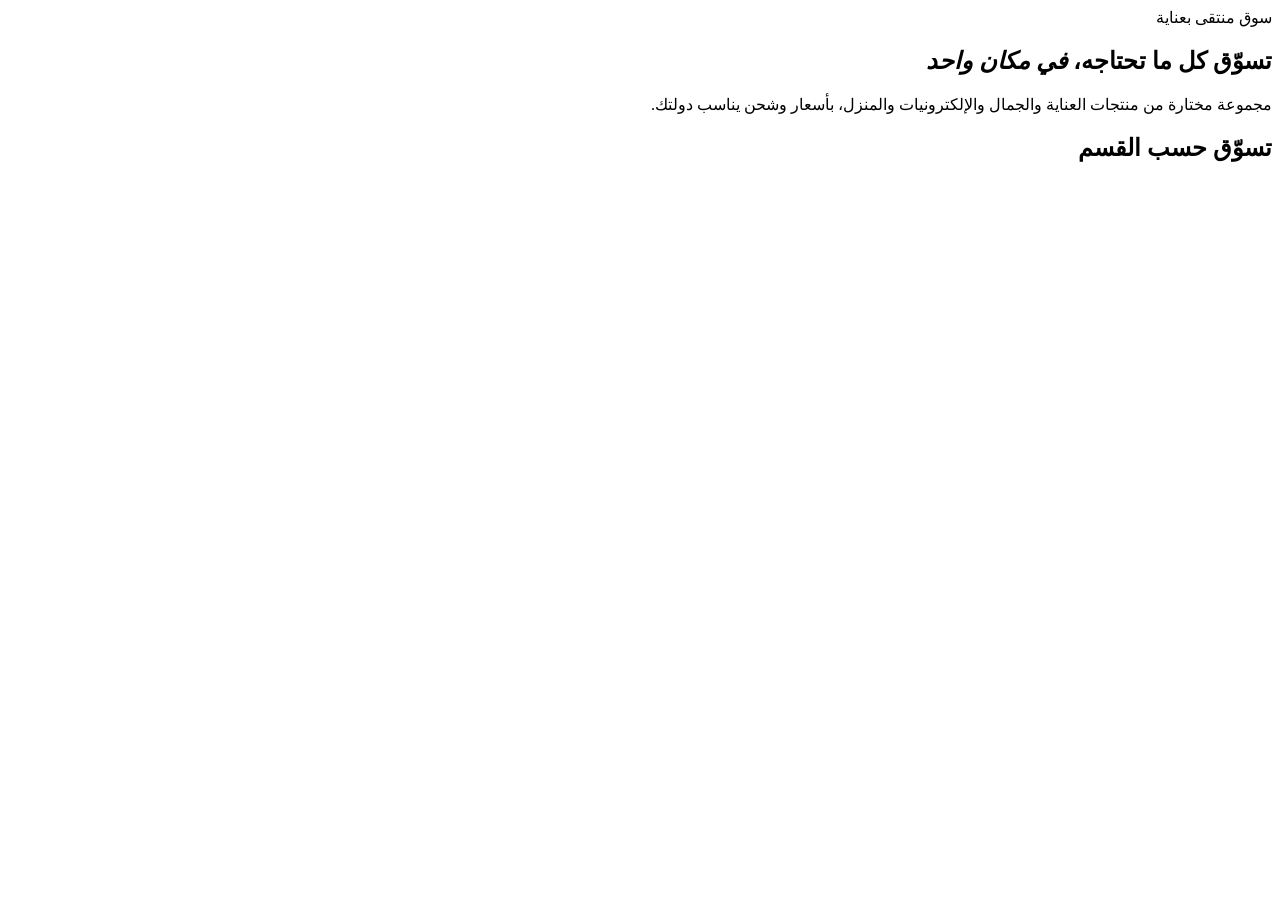
==== index.html @ cc381d41 "Add files via upload" ====
<!DOCTYPE html>
<html lang="ar" dir="rtl">
<head>
<meta charset="UTF-8" />
<meta name="viewport" content="width=device-width, initial-scale=1.0" />
<title>M-SHOP | متجرك للتسوق أونلاين</title>
<link rel="icon" href="assets/img/logo.png" />
<link rel="preconnect" href="https://fonts.googleapis.com">
<link href="https://fonts.googleapis.com/css2?family=Aref+Ruqaa:wght@400;700&family=Tajawal:wght@400;500;700&display=swap" rel="stylesheet">
<link rel="stylesheet" href="assets/css/style.css" />
</head>
<body>

<header class="site-header"><div id="headerMount"></div></header>

<section class="hero">
  <div class="container hero-inner">
    <span class="eyebrow">سوق منتقى بعناية</span>
    <h1>تسوّق كل ما تحتاجه، <em>في مكان واحد</em></h1>
    <p>مجموعة مختارة من منتجات العناية والجمال والإلكترونيات والمنزل، بأسعار وشحن يناسب دولتك.</p>
  </div>
</section>

<div class="arch-divider"><span></span><span></span><span></span></div>

<main class="container">

  <section class="section" id="catSection">
    <div class="section-head">
      <h2>تسوّق حسب القسم</h2>
      <span class="muted" id="countryNote"></span>
    </div>
    <div class="cat-grid" id="catGrid"></div>
  </section>

  <section class="section" id="featuredSection" style="display:none;">
    <div class="section-head">
      <h2>الأكثر طلبًا</h2>
      <span class="muted">مختارة لدولتك</span>
    </div>
    <div class="prod-grid" id="featuredGrid"></div>
  </section>

</main>

<footer class="site-footer"><div id="footerMount"></div></footer>

<script src="assets/js/data.js"></script>
<script src="assets/js/main.js"></script>
<script>
  renderHeader("headerMount");
  renderFooter("footerMount");

  const country = getCountry();
  const catGrid = document.getElementById("catGrid");
  const countryNote = document.getElementById("countryNote");

  countryNote.textContent = country
    ? "الأقسام والمنتجات المتاحة في " + countryName(country)
    : "اختر دولتك لعرض المنتجات المتاحة لديك";

  catGrid.innerHTML = CATEGORIES.map((cat) => {
    const count = getProducts({ country, category: cat.id }).length;
    return `
      <a class="cat-card" href="${buildUrl("category.html", { cat: cat.id })}">
        <div class="cat-name">${cat.name}</div>
        <span class="cat-count">${count > 0 ? count + " منتج متاح" : "قريبًا"}</span>
      </a>
    `;
  }).join("");

  if (country) {
    const featured = getProducts({ country });
    if (featured.length) {
      document.getElementById("featuredSection").style.display = "block";
      document.getElementById("featuredGrid").innerHTML = featured
        .map(
          (p) => `
        <div class="prod-card">
          <a class="prod-thumb" href="${buildUrl("product.html", { id: p.id })}">
            <img src="${p.image}" alt="${p.name}" loading="lazy" />
          </a>
          <div class="prod-body">
            <span class="prod-cat-tag">${CATEGORIES.find((c) => c.id === p.category)?.name || ""}</span>
            <a class="prod-name" href="${buildUrl("product.html", { id: p.id })}">${p.name}</a>
            <div class="prod-price">${p.price} <span>${p.currency}</span></div>
            <a class="btn btn-gold" href="${buildUrl("product.html", { id: p.id })}">عرض التفاصيل</a>
          </div>
        </div>
      `
        )
        .join("");
    }
  }

  // إجبار اختيار الدولة عند أول زيارة
  ensureCountrySelected();
</script>
</body>
</html>
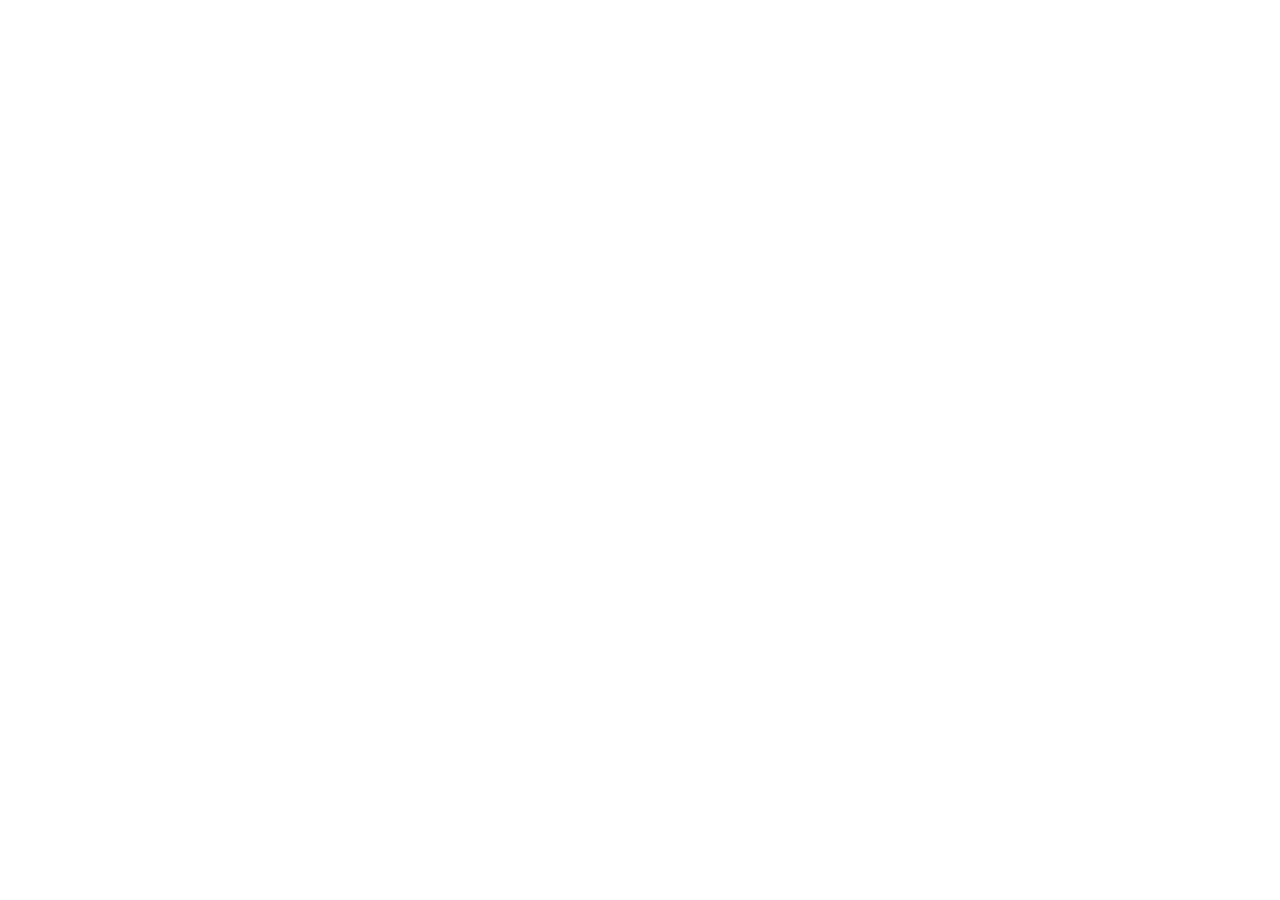
==== commit 8f71b3bc: "Add files via upload" ====
--- a/index.html
+++ b/index.html
@@ -1,100 +1,21 @@
-<!DOCTYPE html>
+<!doctype html>
 <html lang="ar" dir="rtl">
 <head>
-<meta charset="UTF-8" />
-<meta name="viewport" content="width=device-width, initial-scale=1.0" />
-<title>M-SHOP | متجرك للتسوق أونلاين</title>
-<link rel="icon" href="assets/img/logo.png" />
-<link rel="preconnect" href="https://fonts.googleapis.com">
-<link href="https://fonts.googleapis.com/css2?family=Aref+Ruqaa:wght@400;700&family=Tajawal:wght@400;500;700&display=swap" rel="stylesheet">
-<link rel="stylesheet" href="assets/css/style.css" />
+  <meta charset="utf-8" />
+  <meta name="viewport" content="width=device-width, initial-scale=1.0" />
+  <title>لوحة تحكم M-SHOP</title>
+  <script defer src="https://identity.netlify.com/v1/netlify-identity-widget.js"></script>
 </head>
 <body>
-
-<header class="site-header"><div id="headerMount"></div></header>
-
-<section class="hero">
-  <div class="container hero-inner">
-    <span class="eyebrow">سوق منتقى بعناية</span>
-    <h1>تسوّق كل ما تحتاجه، <em>في مكان واحد</em></h1>
-    <p>مجموعة مختارة من منتجات العناية والجمال والإلكترونيات والمنزل، بأسعار وشحن يناسب دولتك.</p>
-  </div>
-</section>
-
-<div class="arch-divider"><span></span><span></span><span></span></div>
-
-<main class="container">
-
-  <section class="section" id="catSection">
-    <div class="section-head">
-      <h2>تسوّق حسب القسم</h2>
-      <span class="muted" id="countryNote"></span>
-    </div>
-    <div class="cat-grid" id="catGrid"></div>
-  </section>
-
-  <section class="section" id="featuredSection" style="display:none;">
-    <div class="section-head">
-      <h2>الأكثر طلبًا</h2>
-      <span class="muted">مختارة لدولتك</span>
-    </div>
-    <div class="prod-grid" id="featuredGrid"></div>
-  </section>
-
-</main>
-
-<footer class="site-footer"><div id="footerMount"></div></footer>
-
-<script src="assets/js/data.js"></script>
-<script src="assets/js/main.js"></script>
-<script>
-  renderHeader("headerMount");
-  renderFooter("footerMount");
-
-  const country = getCountry();
-  const catGrid = document.getElementById("catGrid");
-  const countryNote = document.getElementById("countryNote");
-
-  countryNote.textContent = country
-    ? "الأقسام والمنتجات المتاحة في " + countryName(country)
-    : "اختر دولتك لعرض المنتجات المتاحة لديك";
-
-  catGrid.innerHTML = CATEGORIES.map((cat) => {
-    const count = getProducts({ country, category: cat.id }).length;
-    return `
-      <a class="cat-card" href="${buildUrl("category.html", { cat: cat.id })}">
-        <div class="cat-name">${cat.name}</div>
-        <span class="cat-count">${count > 0 ? count + " منتج متاح" : "قريبًا"}</span>
-      </a>
-    `;
-  }).join("");
-
-  if (country) {
-    const featured = getProducts({ country });
-    if (featured.length) {
-      document.getElementById("featuredSection").style.display = "block";
-      document.getElementById("featuredGrid").innerHTML = featured
-        .map(
-          (p) => `
-        <div class="prod-card">
-          <a class="prod-thumb" href="${buildUrl("product.html", { id: p.id })}">
-            <img src="${p.image}" alt="${p.name}" loading="lazy" />
-          </a>
-          <div class="prod-body">
-            <span class="prod-cat-tag">${CATEGORIES.find((c) => c.id === p.category)?.name || ""}</span>
-            <a class="prod-name" href="${buildUrl("product.html", { id: p.id })}">${p.name}</a>
-            <div class="prod-price">${p.price} <span>${p.currency}</span></div>
-            <a class="btn btn-gold" href="${buildUrl("product.html", { id: p.id })}">عرض التفاصيل</a>
-          </div>
-        </div>
-      `
-        )
-        .join("");
+  <script src="https://unpkg.com/decap-cms@^3.0.0/dist/decap-cms.js"></script>
+  <script>
+    if (window.netlifyIdentity) {
+      window.netlifyIdentity.on("init", (user) => {
+        if (!user) {
+          window.netlifyIdentity.open();
+        }
+      });
     }
-  }
-
-  // إجبار اختيار الدولة عند أول زيارة
-  ensureCountrySelected();
-</script>
+  </script>
 </body>
 </html>
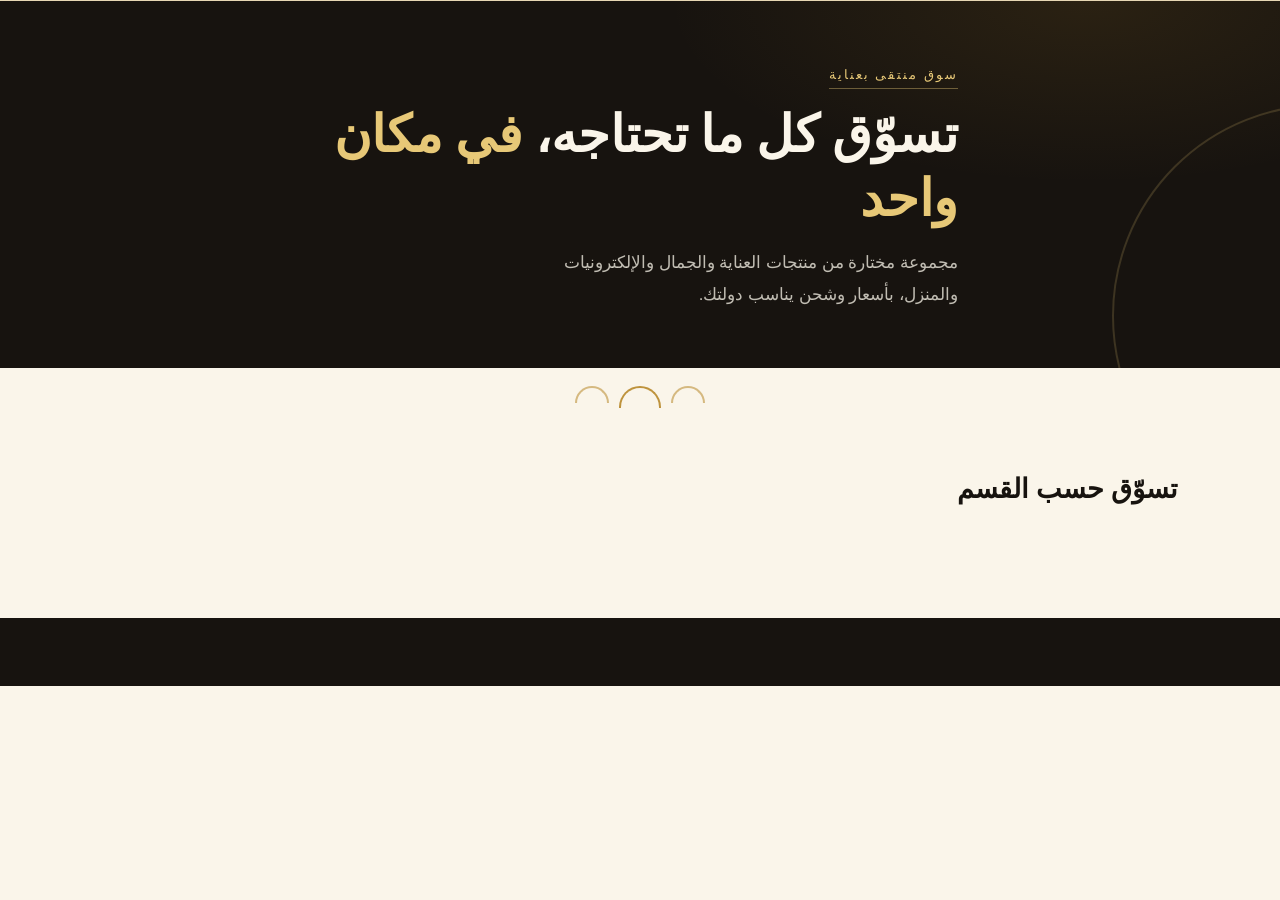
==== commit 523add01: "Add files via upload" ====
--- a/index.html
+++ b/index.html
@@ -1,21 +1,115 @@
-<!doctype html>
+<!DOCTYPE html>
 <html lang="ar" dir="rtl">
 <head>
-  <meta charset="utf-8" />
-  <meta name="viewport" content="width=device-width, initial-scale=1.0" />
-  <title>لوحة تحكم M-SHOP</title>
-  <script defer src="https://identity.netlify.com/v1/netlify-identity-widget.js"></script>
+<meta charset="UTF-8" />
+<meta name="viewport" content="width=device-width, initial-scale=1.0" />
+<title>M-SHOP | متجرك للتسوق أونلاين</title>
+<link rel="icon" href="assets/img/logo.png" />
+<link rel="preconnect" href="https://fonts.googleapis.com">
+<link href="https://fonts.googleapis.com/css2?family=Aref+Ruqaa:wght@400;700&family=Tajawal:wght@400;500;700&display=swap" rel="stylesheet">
+<link rel="stylesheet" href="assets/css/style.css" />
+<script defer src="https://identity.netlify.com/v1/netlify-identity-widget.js"></script>
 </head>
 <body>
-  <script src="https://unpkg.com/decap-cms@^3.0.0/dist/decap-cms.js"></script>
-  <script>
-    if (window.netlifyIdentity) {
-      window.netlifyIdentity.on("init", (user) => {
-        if (!user) {
-          window.netlifyIdentity.open();
-        }
-      });
+
+<header class="site-header"><div id="headerMount"></div></header>
+
+<section class="hero">
+  <div class="container hero-inner">
+    <span class="eyebrow">سوق منتقى بعناية</span>
+    <h1>تسوّق كل ما تحتاجه، <em>في مكان واحد</em></h1>
+    <p>مجموعة مختارة من منتجات العناية والجمال والإلكترونيات والمنزل، بأسعار وشحن يناسب دولتك.</p>
+  </div>
+</section>
+
+<div class="arch-divider"><span></span><span></span><span></span></div>
+
+<main class="container">
+
+  <section class="section" id="catSection">
+    <div class="section-head">
+      <h2>تسوّق حسب القسم</h2>
+      <span class="muted" id="countryNote"></span>
+    </div>
+    <div class="cat-grid" id="catGrid"></div>
+  </section>
+
+  <section class="section" id="featuredSection" style="display:none;">
+    <div class="section-head">
+      <h2>الأكثر طلبًا</h2>
+      <span class="muted">مختارة لدولتك</span>
+    </div>
+    <div class="prod-grid" id="featuredGrid"></div>
+  </section>
+
+</main>
+
+<footer class="site-footer"><div id="footerMount"></div></footer>
+
+<script>
+  if (window.netlifyIdentity) {
+    window.netlifyIdentity.on("init", (user) => {
+      if (!user) {
+        window.netlifyIdentity.on("login", () => {
+          document.location.href = "/admin/";
+        });
+      }
+    });
+  }
+</script>
+<script src="assets/js/data.js"></script>
+<script src="assets/js/main.js"></script>
+<script>
+(async function () {
+  await loadStoreData();
+  renderHeader("headerMount");
+  renderFooter("footerMount");
+
+  const country = getCountry();
+  const catGrid = document.getElementById("catGrid");
+  const countryNote = document.getElementById("countryNote");
+
+  countryNote.textContent = country
+    ? "الأقسام والمنتجات المتاحة في " + countryName(country)
+    : "اختر دولتك لعرض المنتجات المتاحة لديك";
+
+  catGrid.innerHTML = CATEGORIES.map((cat) => {
+    const count = getProducts({ country, category: cat.id }).length;
+    return `
+      <a class="cat-card" href="${buildUrl("category.html", { cat: cat.id })}">
+        <div class="cat-name">${cat.name}</div>
+        <span class="cat-count">${count > 0 ? count + " منتج متاح" : "قريبًا"}</span>
+      </a>
+    `;
+  }).join("");
+
+  if (country) {
+    const featured = getProducts({ country });
+    if (featured.length) {
+      document.getElementById("featuredSection").style.display = "block";
+      document.getElementById("featuredGrid").innerHTML = featured
+        .map(
+          (p) => `
+        <div class="prod-card">
+          <a class="prod-thumb" href="${buildUrl("product.html", { id: p.id })}">
+            <img src="${p.image}" alt="${p.name}" loading="lazy" />
+          </a>
+          <div class="prod-body">
+            <span class="prod-cat-tag">${CATEGORIES.find((c) => c.id === p.category)?.name || ""}</span>
+            <a class="prod-name" href="${buildUrl("product.html", { id: p.id })}">${p.name}</a>
+            <div class="prod-price">${p.price} <span>${p.currency}</span></div>
+            <a class="btn btn-gold" href="${buildUrl("product.html", { id: p.id })}">عرض التفاصيل</a>
+          </div>
+        </div>
+      `
+        )
+        .join("");
     }
-  </script>
+  }
+
+  // إجبار اختيار الدولة عند أول زيارة
+  ensureCountrySelected();
+})();
+</script>
 </body>
 </html>
--- a/assets/css/style.css
+++ b/assets/css/style.css
@@ -0,0 +1,450 @@
+/* =========================================================
+   M-SHOP — نظام التصميم
+   لوحة الألوان:
+     --ink      #17130F  خلفية أساسية داكنة
+     --cream    #FAF5EA  خلفية فاتحة / بطاقات
+     --sand     #EDE1C9  خلفية ثانوية فاتحة
+     --gold     #B8892B  اللون المميز (من الشعار)
+     --gold-2   #E7C877  تدرج ذهبي فاتح
+     --maroon   #7A2331  لون تكميلي (من منتجات العناية)
+     --muted    #8A8172  نص ثانوي
+   الخطوط: Aref Ruqaa (عناوين) / Tajawal (نصوص وواجهة)
+   ========================================================= */
+
+:root {
+  --ink: #17130f;
+  --ink-2: #241d16;
+  --cream: #faf5ea;
+  --sand: #ede1c9;
+  --gold: #b8892b;
+  --gold-2: #e7c877;
+  --maroon: #7a2331;
+  --muted: #8a8172;
+  --line: rgba(184, 137, 43, 0.28);
+  --radius: 14px;
+  --shadow: 0 18px 40px -20px rgba(23, 19, 15, 0.45);
+}
+
+* {
+  box-sizing: border-box;
+}
+
+html {
+  scroll-behavior: smooth;
+}
+
+body {
+  margin: 0;
+  background: var(--cream);
+  color: var(--ink);
+  font-family: "Tajawal", sans-serif;
+  direction: rtl;
+  text-align: right;
+  -webkit-font-smoothing: antialiased;
+}
+
+img {
+  max-width: 100%;
+  display: block;
+}
+
+a {
+  color: inherit;
+  text-decoration: none;
+}
+
+h1, h2, h3, .display {
+  font-family: "Aref Ruqaa", serif;
+  font-weight: 700;
+  margin: 0;
+  line-height: 1.25;
+}
+
+.container {
+  max-width: 1120px;
+  margin: 0 auto;
+  padding: 0 22px;
+}
+
+@media (prefers-reduced-motion: reduce) {
+  * { animation: none !important; transition: none !important; }
+}
+
+/* ---------- عنصر مميّز: القوس الذهبي (مستوحى من مقبض الشعار) ---------- */
+.arch-divider {
+  display: flex;
+  justify-content: center;
+  gap: 10px;
+  padding: 18px 0;
+}
+.arch-divider span {
+  width: 34px;
+  height: 17px;
+  border: 2.5px solid var(--gold);
+  border-bottom: none;
+  border-radius: 34px 34px 0 0;
+  opacity: 0.55;
+}
+.arch-divider span:nth-child(2) { opacity: 0.9; height: 22px; width: 42px; }
+.arch-divider span:nth-child(3) { opacity: 0.55; }
+
+/* ---------- الهيدر ---------- */
+.site-header {
+  position: sticky;
+  top: 0;
+  z-index: 40;
+  background: rgba(250, 245, 234, 0.92);
+  backdrop-filter: blur(8px);
+  border-bottom: 1px solid var(--line);
+}
+.header-row {
+  display: flex;
+  align-items: center;
+  justify-content: space-between;
+  padding: 14px 0;
+  gap: 16px;
+}
+.brand {
+  display: flex;
+  align-items: center;
+  gap: 10px;
+}
+.brand img {
+  height: 42px;
+  width: auto;
+}
+.brand-name {
+  font-family: "Aref Ruqaa", serif;
+  font-size: 1.5rem;
+  letter-spacing: 0.5px;
+  color: var(--ink);
+}
+.brand-name b { color: var(--gold); }
+
+.country-pill {
+  display: flex;
+  align-items: center;
+  gap: 8px;
+  background: var(--sand);
+  border: 1px solid var(--line);
+  border-radius: 999px;
+  padding: 8px 16px;
+  font-size: 0.85rem;
+  cursor: pointer;
+  color: var(--ink);
+}
+.country-pill:hover { background: #e6d8b8; }
+
+/* ---------- الهيرو ---------- */
+.hero {
+  position: relative;
+  padding: 64px 0 40px;
+  background:
+    radial-gradient(600px 260px at 85% 0%, rgba(184,137,43,0.12), transparent 70%),
+    var(--ink);
+  color: var(--cream);
+  overflow: hidden;
+}
+.hero::after {
+  content: "";
+  position: absolute;
+  inset: auto -20% -160px auto;
+  width: 420px;
+  height: 420px;
+  border: 2px solid rgba(231,200,119,0.18);
+  border-radius: 50%;
+}
+.hero-inner {
+  position: relative;
+  z-index: 1;
+  max-width: 680px;
+}
+.eyebrow {
+  color: var(--gold-2);
+  font-size: 0.8rem;
+  letter-spacing: 2px;
+  text-transform: uppercase;
+  margin-bottom: 14px;
+  display: inline-block;
+  border-bottom: 1px solid rgba(231,200,119,0.4);
+  padding-bottom: 6px;
+}
+.hero h1 {
+  font-size: clamp(2.1rem, 5vw, 3.2rem);
+  color: var(--cream);
+}
+.hero h1 em {
+  color: var(--gold-2);
+  font-style: normal;
+}
+.hero p {
+  margin-top: 16px;
+  color: rgba(250,245,234,0.75);
+  font-size: 1.05rem;
+  line-height: 1.9;
+  max-width: 46ch;
+}
+
+/* ---------- الأقسام (شبكة) ---------- */
+.section {
+  padding: 46px 0;
+}
+.section-head {
+  display: flex;
+  align-items: baseline;
+  justify-content: space-between;
+  margin-bottom: 26px;
+  flex-wrap: wrap;
+  gap: 10px;
+}
+.section-head h2 {
+  font-size: 1.7rem;
+}
+.section-head .muted {
+  color: var(--muted);
+  font-size: 0.92rem;
+}
+
+.cat-grid {
+  display: grid;
+  grid-template-columns: repeat(auto-fit, minmax(190px, 1fr));
+  gap: 18px;
+}
+.cat-card {
+  position: relative;
+  background: var(--ink);
+  color: var(--cream);
+  border-radius: var(--radius) var(--radius) 60px 60px / var(--radius) var(--radius) 60px 60px;
+  padding: 34px 18px 24px;
+  text-align: center;
+  overflow: hidden;
+  transition: transform 0.25s ease, box-shadow 0.25s ease;
+  box-shadow: var(--shadow);
+}
+.cat-card:hover {
+  transform: translateY(-4px);
+}
+.cat-card::before {
+  content: "";
+  position: absolute;
+  top: 0; left: 50%;
+  transform: translateX(-50%);
+  width: 58px; height: 58px;
+  border: 2px solid var(--gold);
+  border-bottom: none;
+  border-radius: 50% 50% 0 0;
+  opacity: 0.5;
+}
+.cat-card .cat-name {
+  position: relative;
+  font-family: "Aref Ruqaa", serif;
+  font-size: 1.15rem;
+  margin-top: 14px;
+}
+.cat-card .cat-count {
+  display: block;
+  margin-top: 6px;
+  font-size: 0.78rem;
+  color: var(--gold-2);
+  font-family: "Tajawal", sans-serif;
+}
+
+/* ---------- بطاقات المنتجات ---------- */
+.prod-grid {
+  display: grid;
+  grid-template-columns: repeat(auto-fill, minmax(230px, 1fr));
+  gap: 20px;
+}
+.prod-card {
+  background: #fff;
+  border: 1px solid var(--line);
+  border-radius: var(--radius);
+  overflow: hidden;
+  box-shadow: var(--shadow);
+  display: flex;
+  flex-direction: column;
+  transition: transform 0.2s ease;
+}
+.prod-card:hover { transform: translateY(-3px); }
+.prod-thumb {
+  aspect-ratio: 1 / 1;
+  background: var(--sand);
+  overflow: hidden;
+}
+.prod-thumb img {
+  width: 100%;
+  height: 100%;
+  object-fit: cover;
+}
+.prod-body {
+  padding: 16px;
+  display: flex;
+  flex-direction: column;
+  gap: 8px;
+  flex: 1;
+}
+.prod-cat-tag {
+  font-size: 0.72rem;
+  color: var(--gold);
+  letter-spacing: 0.5px;
+}
+.prod-name {
+  font-family: "Aref Ruqaa", serif;
+  font-size: 1.15rem;
+  line-height: 1.4;
+}
+.prod-price {
+  margin-top: auto;
+  font-weight: 700;
+  color: var(--maroon);
+  font-size: 1.05rem;
+}
+.prod-price span {
+  font-size: 0.78rem;
+  color: var(--muted);
+  font-weight: 400;
+}
+.btn {
+  display: inline-flex;
+  align-items: center;
+  justify-content: center;
+  gap: 8px;
+  padding: 12px 20px;
+  border-radius: 999px;
+  font-family: "Tajawal", sans-serif;
+  font-weight: 700;
+  font-size: 0.92rem;
+  border: none;
+  cursor: pointer;
+  transition: filter 0.2s ease, transform 0.15s ease;
+}
+.btn:hover { filter: brightness(1.08); transform: translateY(-1px); }
+.btn-gold {
+  background: linear-gradient(135deg, var(--gold-2), var(--gold));
+  color: var(--ink);
+}
+.btn-outline {
+  background: transparent;
+  border: 1.5px solid var(--ink);
+  color: var(--ink);
+}
+.prod-card .btn { margin-top: 4px; width: 100%; }
+
+.empty-state {
+  text-align: center;
+  padding: 70px 20px;
+  color: var(--muted);
+  background: var(--sand);
+  border-radius: var(--radius);
+}
+.empty-state .display {
+  font-size: 1.4rem;
+  color: var(--ink);
+  margin-bottom: 10px;
+}
+
+/* ---------- شريط الأقسام الفرعي (تنقل) ---------- */
+.crumbs {
+  font-size: 0.85rem;
+  color: var(--muted);
+  margin-bottom: 18px;
+}
+.crumbs a { color: var(--gold); }
+
+/* ---------- صفحة المنتج ---------- */
+.product-view {
+  display: grid;
+  grid-template-columns: 1fr 1fr;
+  gap: 40px;
+  align-items: start;
+}
+@media (max-width: 760px) {
+  .product-view { grid-template-columns: 1fr; }
+}
+.product-media {
+  border-radius: var(--radius);
+  overflow: hidden;
+  background: var(--sand);
+  box-shadow: var(--shadow);
+}
+.product-info .prod-cat-tag { font-size: 0.8rem; }
+.product-info h1 {
+  font-size: 2rem;
+  margin: 10px 0 14px;
+}
+.product-info .price-row {
+  display: flex;
+  align-items: center;
+  gap: 10px;
+  margin-bottom: 18px;
+}
+.product-info .price-row .amount {
+  font-size: 1.8rem;
+  font-weight: 700;
+  color: var(--maroon);
+  font-family: "Aref Ruqaa", serif;
+}
+.product-info p.desc {
+  color: #4a463f;
+  line-height: 2;
+  margin-bottom: 26px;
+}
+.trust-row {
+  display: flex;
+  gap: 18px;
+  flex-wrap: wrap;
+  margin-top: 22px;
+  padding-top: 18px;
+  border-top: 1px dashed var(--line);
+  font-size: 0.82rem;
+  color: var(--muted);
+}
+
+/* ---------- نافذة اختيار الدولة ---------- */
+.overlay {
+  position: fixed;
+  inset: 0;
+  background: rgba(23, 19, 15, 0.72);
+  display: flex;
+  align-items: center;
+  justify-content: center;
+  z-index: 100;
+  padding: 20px;
+}
+.overlay.hidden { display: none; }
+.modal {
+  background: var(--cream);
+  border-radius: 18px;
+  max-width: 420px;
+  width: 100%;
+  padding: 34px 28px;
+  box-shadow: 0 30px 60px rgba(0,0,0,0.4);
+}
+.modal h2 { font-size: 1.4rem; margin-bottom: 6px; }
+.modal p { color: var(--muted); font-size: 0.9rem; margin-bottom: 20px; }
+.country-list { display: flex; flex-direction: column; gap: 10px; }
+.country-opt {
+  display: flex;
+  align-items: center;
+  justify-content: space-between;
+  padding: 13px 16px;
+  border: 1.5px solid var(--line);
+  border-radius: 12px;
+  cursor: pointer;
+  background: #fff;
+  font-weight: 700;
+  transition: border-color .15s ease, background .15s ease;
+}
+.country-opt:hover { border-color: var(--gold); background: #fffdf7; }
+
+/* ---------- الفوتر ---------- */
+.site-footer {
+  background: var(--ink);
+  color: rgba(250,245,234,0.65);
+  padding: 34px 0;
+  margin-top: 40px;
+  font-size: 0.85rem;
+  text-align: center;
+}
+.site-footer .brand-name { color: var(--cream); }
+.site-footer .brand-name b { color: var(--gold-2); }
